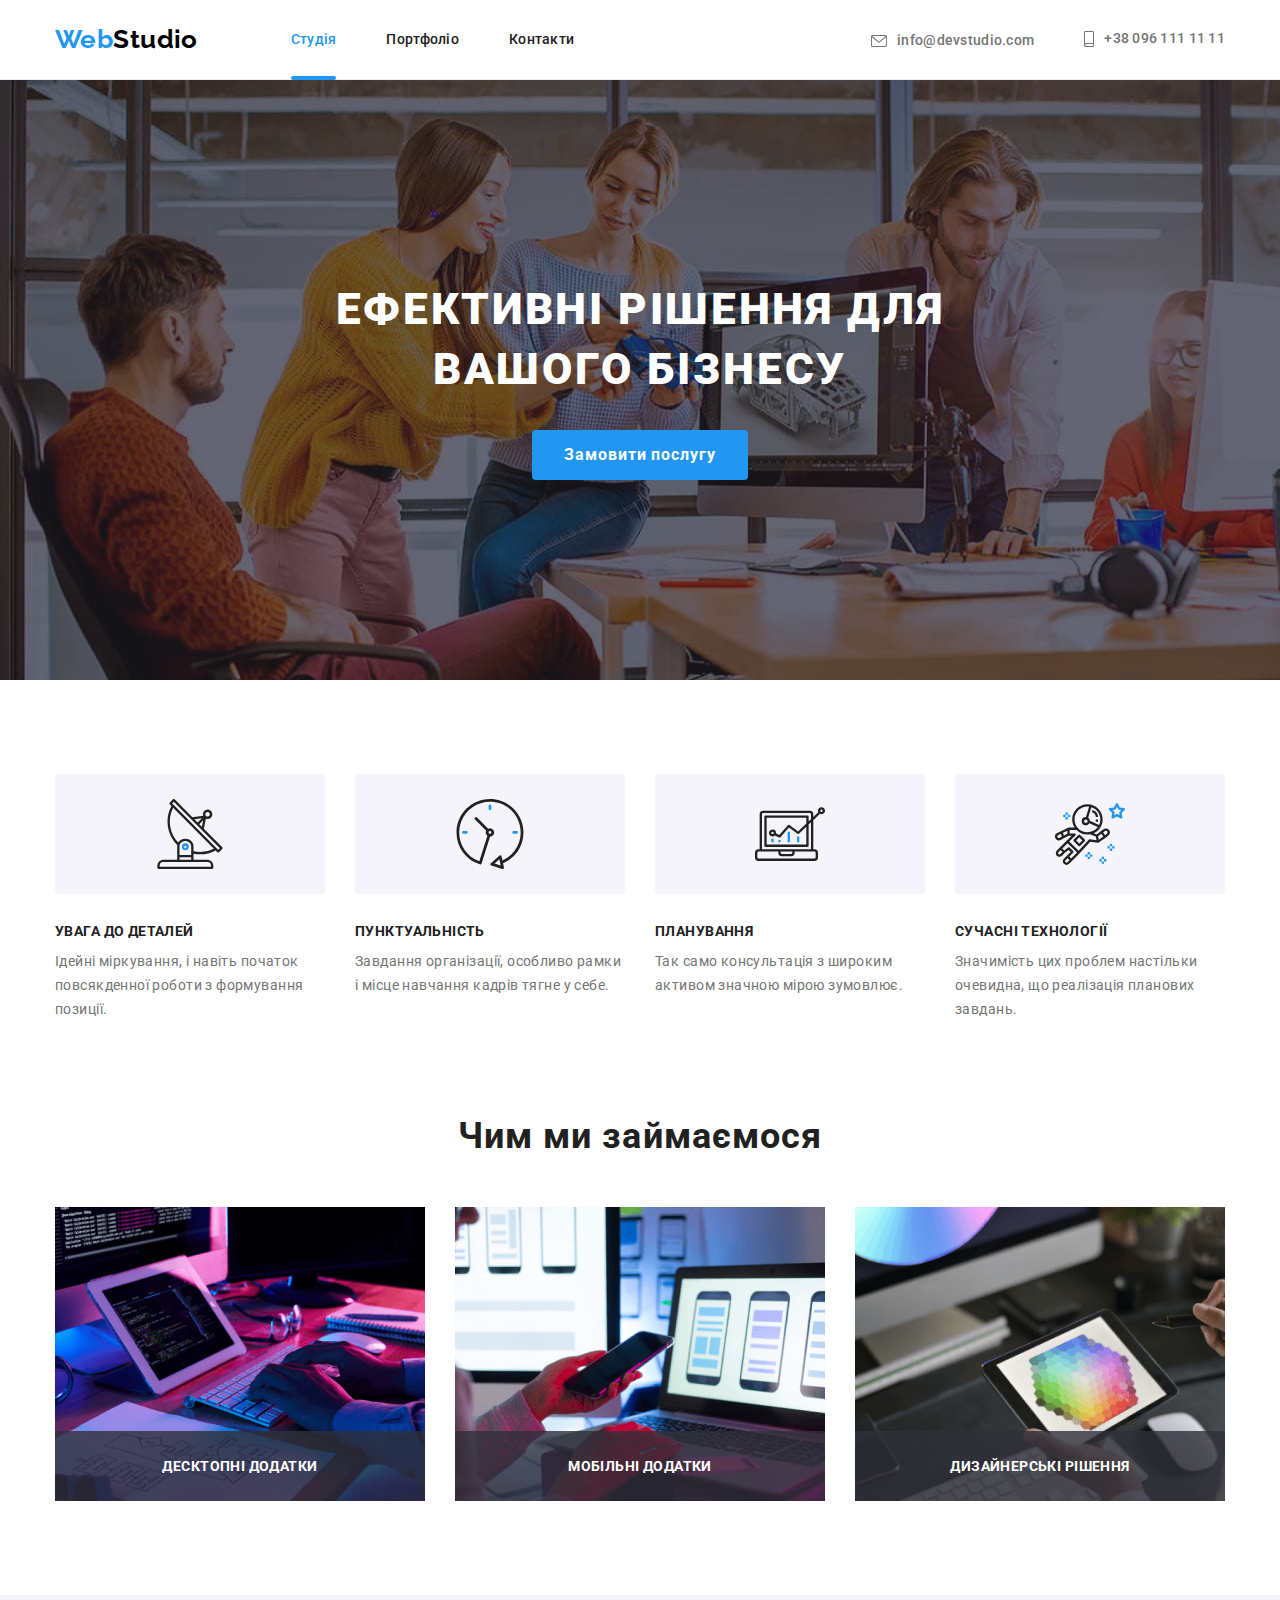
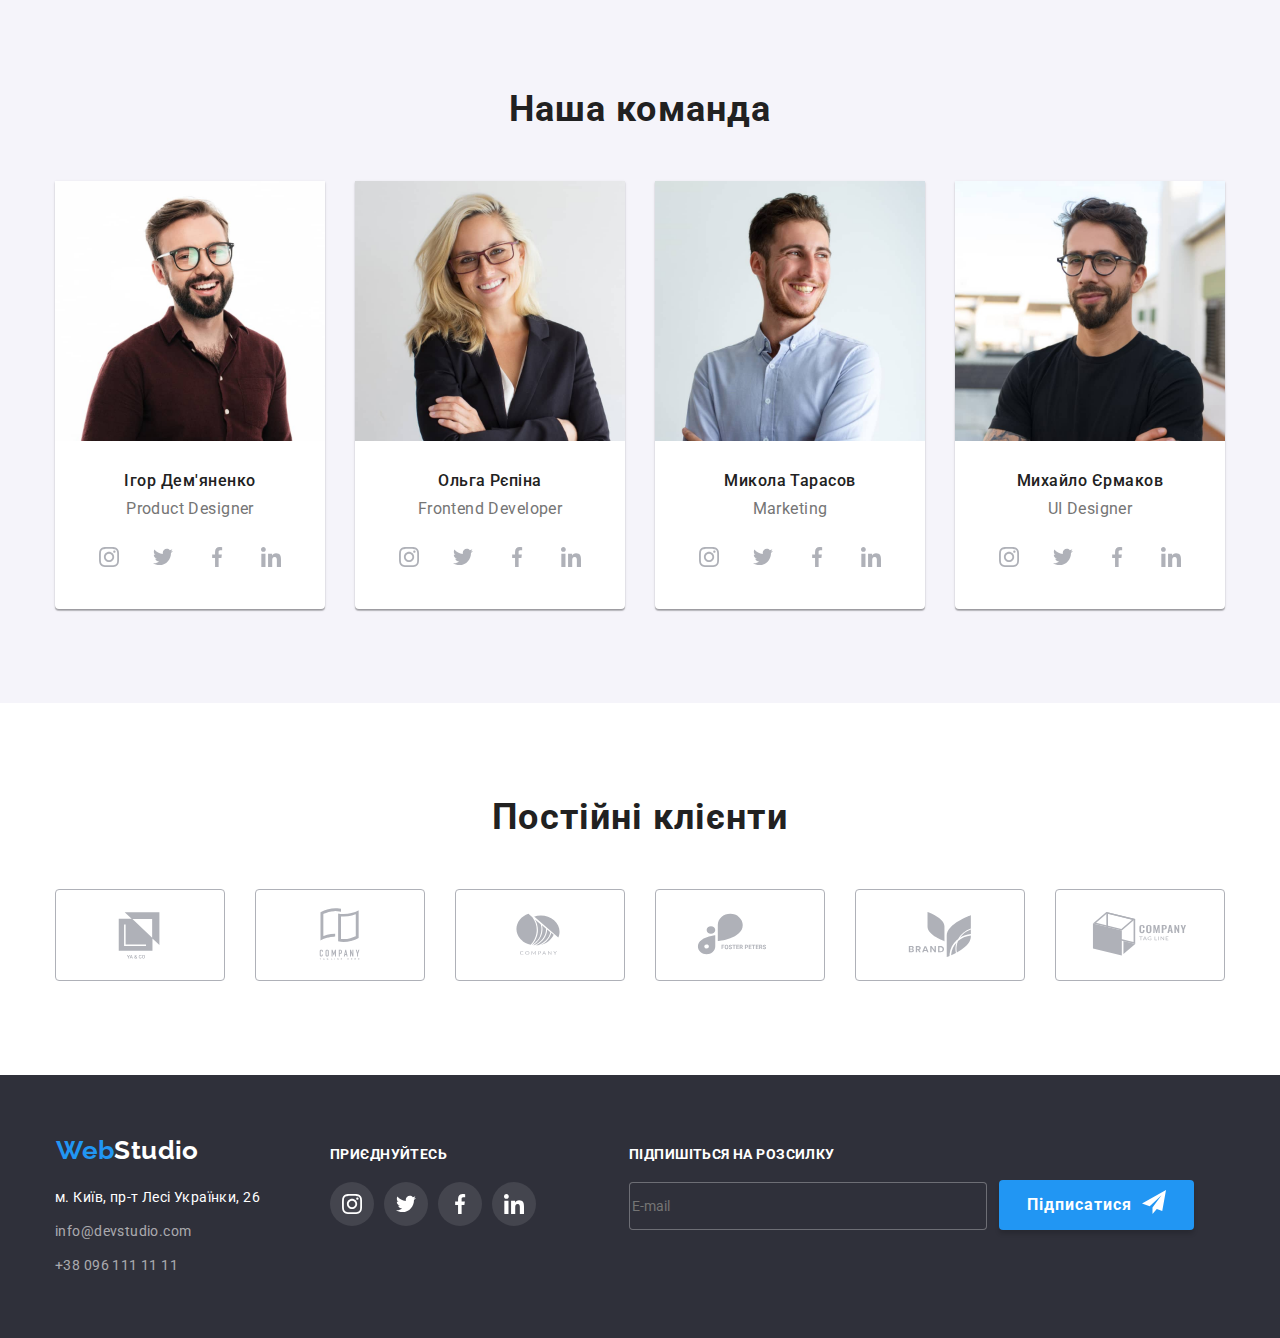
==== index.html @ c4bab196 "maybe finish" ====
<!DOCTYPE html>
<html lang="uk">

<head>
  <meta charset="UTF-8" />
  <meta http-equiv="X-UA-Compatible" content="IE=edge" />
  <meta name="viewport" content="width=device-width, initial-scale=1.0" />
  <title>WebStudio</title>
  <link rel="stylesheet" href="https://cdn.jsdelivr.net/npm/modern-normalize@1.1.0/modern-normalize.css" />
  <link rel="preconnect" href="https://fonts.googleapis.com" />
  <link rel="preconnect" href="https://fonts.gstatic.com" crossorigin />
  <link href="https://fonts.googleapis.com/css2?family=Raleway:wght@700&family=Roboto:wght@400;500;700;900&display=swap"
    rel="stylesheet" />
  <link type="text/css" rel="stylesheet" href="./css/style.css" />
</head>

<body>

  <header class="header">
    <div class="container div-head">
      <nav class="site-nav">
        <a class="logo-head link" href="./index.html"><span class="blue-logo">Web</span>Studio</a>
        <ul class="list  head-menu">
          <li class="menu">
            <a class="site-nav__link current" href="./index.html">Студія</a>
          </li>
          <li class="menu">
            <a class="site-nav__link" href="./portfolio.html">Портфолiо</a>
          </li>
          <li class="menu">
            <a class="site-nav__link" href="">Контакти</a>
          </li>
        </ul>
      </nav>
      <ul class="list nav-contact">
        <li class="contacts">
          <a class="head-contact" href="mailto:info@devstudio.com"> <svg width="16" height="12" class="envelope">
              <use href="./images/symbol-defs.svg#icon-envelope"></use>
            </svg> info@devstudio.com</a>
        </li>
        <li class="contacts">
          <a class="head-contact" href="tel:+380961111111"> <svg width="10" height="16" class="smartphone">
              <use href="./images/symbol-defs.svg#icon-smartphone"></use>
            </svg> +38 096 111 11 11</a>
        </li>
      </ul>

    </div>
  </header>

  <main>
    <section class="promo">

      <div class="container">

        <h1 class="promo-name">
          Ефективні рішення для <br />
          вашого бізнесу
        </h1>
        <button class="promo-button" type="button" data-modal-open>Замовити послугу</button>
      </div>

    </section>
    <section class="skills section">
      <div class="container">
        <h2 class="title none-display">Наші переваги</h2>
        <ul class="list skills-item">
          <li class="list-skills icon-antenna">

            <h3 class="title skls-ttl">Увага до деталей</h3>
            <p class="skills-txt">
              Ідейні міркування, і навіть початок повсякденної роботи з
              формування позиції.
            </p>
          </li>
          <li class="list-skills icon-clock">

            <h3 class="title skls-ttl">Пунктуальність</h3>
            <p class="skills-txt">
              Завдання організації, особливо рамки і місце навчання кадрів тягне
              у себе.
            </p>
          </li>
          <li class="list-skills icon-diagram">

            <h3 class="title skls-ttl">Планування</h3>
            <p class="skills-txt">
              Так само консультація з широким активом значною мірою зумовлює.
            </p>
          </li>
          <li class="list-skills icon-astronaut">

            <h3 class="title skls-ttl">Сучасні технології</h3>
            <p class="skills-txt">
              Значимість цих проблем настільки очевидна, що реалізація планових
              завдань.
            </p>
          </li>
        </ul>
      </div>
    </section>
    <section class="work  section">
      <div class="container">
        <h2 class="subtitle work-title">Чим ми займаємося</h2>
        <ul class="list work-item">
          <li class="work-img">
            <img src="./images/img1.jpg" alt="Розмітка коду" width="370" height="294" />
            <div class="work-item-bg">
              <p class="work-item-title">Десктопні додатки</p>
            </div>
          </li>
          <li class="work-img">
            <img src="./images/img2.jpg" alt="Дизайн сторінки" width="370" height="294" />
            <div class="work-item-bg">
              <p class="work-item-title">Мобільні додатки</p>
            </div>
          </li>
          <li class="work-img">
            <img src="./images/img3.jpg" alt="Візуальне наповненя" width="370" height="294" />
            <div class="work-item-bg">
              <p class="work-item-title">Дизайнерські рішення</p>
            </div>
          </li>
        </ul>
      </div>
    </section>


    <section class="team  section">
      <div class="container">
        <h2 class="subtitle team-title">Наша команда</h2>
        <ul class="list team-item">
          <li class="team-img">
            <img src="./images/photo1.jpg" alt="Фото Ігор Дем'яненко" width="270" height="260" />
            <div class="team-title-orient">
              <h3 class="our-team">Ігор Дем'яненко</h3>
              <p lang="en">Product Designer</p>
              <ul class="list social">
                <li class="icon-social">
                  <a href="" class="link-social">
                    <svg class="social-logo" width="20" height="20">
                      <use href="./images/symbol-defs.svg#icon-instagram"></use>
                    </svg></a>
                </li>
                <li class="icon-social">
                  <a href="" class="link-social">
                    <svg class="social-logo" width="20" height="20">
                      <use href="./images/symbol-defs.svg#icon-twitter"></use>
                    </svg></a>
                </li>
                <li class="icon-social">
                  <a href="" class="link-social">
                    <svg class="social-logo" width="20" height="20">
                      <use href="./images/symbol-defs.svg#icon-facebook"></use>
                    </svg></a>
                </li>
                <li class="icon-social">
                  <a href="" class="link-social">
                    <svg class="social-logo" width="20" height="20">
                      <use href="./images/symbol-defs.svg#icon-linkedin"></use>
                    </svg></a>
                </li>
              </ul>
            </div>

          </li>
          <li class="team-img">
            <img src="./images/photo2.jpg" alt="Фото Ольга Рєпіна" width="270" height="260" />
            <div class="team-title-orient">
              <h3 class="our-team">Ольга Рєпіна</h3>
              <p lang="en">Frontend Developer</p>
              <ul class="list social">
                <li class="icon-social">
                  <a href="" class="link-social">
                    <svg class="social-logo" width="20" height="20">
                      <use href="./images/symbol-defs.svg#icon-instagram"></use>
                    </svg></a>
                </li>
                <li class="icon-social">
                  <a href="" class="link-social">
                    <svg class="social-logo" width="20" height="20">
                      <use href="./images/symbol-defs.svg#icon-twitter"></use>
                    </svg></a>
                </li>
                <li class="icon-social">
                  <a href="" class="link-social">
                    <svg class="social-logo" width="20" height="20">
                      <use href="./images/symbol-defs.svg#icon-facebook"></use>
                    </svg></a>
                </li>
                <li class="icon-social">
                  <a href="" class="link-social">
                    <svg class="social-logo" width="20" height="20">
                      <use href="./images/symbol-defs.svg#icon-linkedin"></use>
                    </svg></a>
                </li>
              </ul>
            </div>
          </li>
          <li class="team-img">
            <img src="./images/photo3.jpg" alt="Фото Микола Тарасов" width="270" height="260" />
            <div class="team-title-orient">
              <h3 class="our-team">Микола Тарасов</h3>
              <p lang="en">Marketing</p>
              <ul class="list social">
                <li class="icon-social">
                  <a href="" class="link-social">
                    <svg class="social-logo" width="20" height="20">
                      <use href="./images/symbol-defs.svg#icon-instagram"></use>

                    </svg>
                  </a>
                </li>
                <li class="icon-social">
                  <a href="" class="link-social">
                    <svg class="social-logo" width="20" height="20">
                      <use href="./images/symbol-defs.svg#icon-twitter"></use>
                    </svg>
                  </a>
                </li>
                <li class="icon-social">
                  <a href="" class="link-social">
                    <svg class="social-logo" width="20" height="20">
                      <use href="./images/symbol-defs.svg#icon-facebook"></use>
                    </svg>
                  </a>
                </li>
                <li class="icon-social">
                  <a href="" class="link-social">
                    <svg class="social-logo" width="20" height="20">
                      <use href="./images/symbol-defs.svg#icon-linkedin"></use>
                    </svg>
                  </a>
                </li>
              </ul>
            </div>
          </li>
          <li class="team-img">
            <img src="./images/photo4.jpg" alt="Фото Михайло Єрмаков" width="270" height="260" />
            <div class="team-title-orient">
              <h3 class="our-team">Михайло Єрмаков</h3>
              <p lang="en">UI Designer</p>
              <ul class="list social">
                <li class="icon-social">
                  <a href="" class="link-social">
                    <svg class="social-logo" width="20" height="20">
                      <use href="./images/symbol-defs.svg#icon-instagram"></use>
                    </svg></a>
                </li>
                <li class="icon-social">
                  <a href="" class="link-social">
                    <svg class="social-logo" width="20" height="20">
                      <use href="./images/symbol-defs.svg#icon-twitter"></use>
                    </svg></a>
                </li>
                <li class="icon-social">
                  <a href="" class="link-social">
                    <svg class="social-logo" width="20" height="20">
                      <use href="./images/symbol-defs.svg#icon-facebook"></use>
                    </svg>
                  </a>
                </li>
                <li class="icon-social">
                  <a href="" class="link-social">
                    <svg class="social-logo" width="20" height="20">
                      <use href="./images/symbol-defs.svg#icon-linkedin"></use>
                    </svg>
                  </a>
                </li>
              </ul>
            </div>
          </li>
        </ul>
      </div>
    </section>
    <section class="section clients">
      <div class="container">
        <h2 class="subtitle team-title">Постійні клієнти</h2>
        <ul class="list clients-list">

          <li class="item">
            <a href="" class="link link-clients">

              <svg class="clients-icon" width="106" height="60">
                <use href="./images/symbol-defs.svg#icon-Union">

              </svg>
              </use>
            </a>
          </li>
          <li class="item">
            <a href="" class="link link-clients">
              <svg class="clients-icon" width="106" height="60">
                <use href="./images/symbol-defs.svg#icon-company">

              </svg>
              </use>
            </a>
          </li>
          <li class="item">
            <a href="" class="link link-clients">
              <svg class="clients-icon" width="106" height="60">
                <use href="./images/symbol-defs.svg#icon-company3">

              </svg>
              </use>
            </a>
          </li>
          <li class="item">
            <a href="" class="link link-clients">
              <svg class="clients-icon" width="106" height="60">
                <use href="./images/symbol-defs.svg#icon-foster">
                </use>
              </svg>

            </a>
          </li>
          <li class="item">
            <a href="" class="link link-clients">
              <svg class="clients-icon" width="106" height="60">
                <use href="./images/symbol-defs.svg#icon-brand">

              </svg>
              </use>
            </a>
          </li>
          <li class="item">
            <a href="" class="link link-clients">
              <svg class="clients-icon" width="106" height="60">
                <use href="./images/symbol-defs.svg#icon-tegline">

              </svg>
              </use>
            </a>
          </li>
        </ul>
      </div>
    </section>


  </main>
  <footer class="foot">
    <div class="container">

      <address class="address">
        <a class="logo-foot link" href="../index.html"><span class="blue-logo">Web</span>Studio</a>
        <ul class="list address-list">
          <li class="address-item">
            <a class="map link" href="https://goo.gl/maps/8eCghQY2oybn2GDY6" target="_blank"
              rel="noopener noreferrer nofollow">м. Київ, пр-т Лесі Українки, 26
            </a>
          </li>
          <li class="address-item">
            <a class="foot-contact link" href="mailto:info@devstudio.com">info@devstudio.com</a>
          </li>
          <li class="address-item">
            <a class="foot-contact link" href="tel:+380961111111">+38 096 111 11 11</a>
          </li>
        </ul>
      </address>
      <section class="sing-section">
        <h3 class="singin">Приєднуйтесь</h3>
        <ul class="list singin-list">
          <li class="singin-logo">
            <a href="" class="singin-link">
              <svg class="singin-icon" width="20" height="20">
                <use href="./images/symbol-defs.svg#icon-instagram">

                </use>
              </svg>
            </a>
          </li>
          <li class="singin-logo">
            <a href="" class="singin-link">
              <svg class="singin-icon" width="20" height="20">
                <use href="./images/symbol-defs.svg#icon-twitter">

                </use>
              </svg></a>
          </li>
          <li class="singin-logo">
            <a href="" class="singin-link">
              <svg class="singin-icon" width="20" height="20">
                <use href="./images/symbol-defs.svg#icon-facebook">

                </use>
              </svg></a>
          </li>
          <li class="singin-logo">
            <a href="" class="singin-link">
              <svg class="singin-icon" width="20" height="20">
                <use href="./images/symbol-defs.svg#icon-linkedin">

                </use>
              </svg></a>
          </li>
        </ul>
      </section>

      <div class="sing-form">

        <form class="form">
          <label class="label-sing-form" for="email">Підпишіться на розсилку
            <input class="input-sing-form" type="email" name="email" placeholder="E-mail">
          </label>

        </form>
        <button class="button-sing-form" type="submit">
          Підписатися <svg class="icon-send" width="24" height="24">
            <use href="./images/symbol-defs.svg#icon-send"></use>
          </svg></button>
      </div>
    </div>

  </footer>

  <div class="backdrop is-hidden" data-modal>
    <div class="modal">
      <button class="close-btn" data-modal-close>
      </button>
       <section class="modal-form-section">
      <h2 class="modal-form-title">Залиште свої дані, ми вам передзвонимо</h2>
      <form action="" class="modal-form">
              <label class="label-modal-form" for="name">Ім'я
        </label>
         <div class="field-form">
        <input class="input-modal-form" name="user-name" type="text" id="name"> 
        <svg class="icon-modal-form" width="18" height="18">
          <use href="./images/symbol-defs.svg#icon-person"></use>
        </svg></div>
        <label class="label-modal-form"  for="tel">Телефон 
        </label> <div class="field-form">
        <input class="input-modal-form" name="tel" type="tel" id="tel">
                <svg class="icon-modal-form" width="18" height="18">
          <use href="./images/symbol-defs.svg#icon-phone-modal"></use>
        </svg></div>
        <label class="label-modal-form" for="mail">Поштa 
        </label> <div class="field-form">
        <input class="input-modal-form" name="e-mail" type="e-mail" id="mail">
                <svg class="icon-modal-form" width="18" height="18">
          <use href="./images/symbol-defs.svg#icon-email"></use>
        </svg></div>
      </form>
      <label class="label-modal-form" for="area-modal">Коментар</label>
      <textarea class="textarea-modal-form" name="comment" id="area-modal" rows="10" placeholder="Введіть текст" ></textarea>
      <form class="privacy-checkbox">
        <input class="checkbox-modal-form" name="checkbox-modal-form" type="checkbox" id="privacy">
         <svg class="icon-checkbox-modal" width="15" height="15">
          <use href="./images/symbol-defs.svg#icon-check"></use>     </svg>
        <label class="label-privacy" for="privacy"> 
          
    Погоджуюся з розсилкою та приймаю <a class="privacy" href="">Умови договору</a> 
        </label>
       
      </form>
              <button class="button-privacy" type="submit">Відправити</button>

    </section>
    </div>
  </div>

  <!-- Підключені скрипти -->

  <script src="./js/modal.js"></script>

</body>

</html>
---- css/style.css ----
:root {
  --primary-font: Roboto, sans-serif;

  --secondary-font: "raleway", sans-serif;

  --main-bgcolor: #ffffff;

  --bgcolor: #2f303a;

  --hcolor: #212121;

  --pcolor: #757575;

  --accent-color: #2196f3;

  --ourbgcolor: #f5f4fa;

  --transition-timing-function: cubic-bezier(0.4, 0, 0.2, 1);
}
html {
  box-sizing: border-box;
}
h1,
h2,
h3,
h4,
h5,
h6,
p {
  margin: 0;
}

ul,
ol {
  margin: 0;
  padding: 0;
}
img {
  display: block;
  max-width: 100%;
}
.none-display {
  position: absolute;
  white-space: nowrap;
  width: 1px;
  height: 1px;
  overflow: hidden;
  border: 0;
  padding: 0;
  clip: rect(0 0 0 0);
  clip-path: inset(50%);
  margin: -1px;
}
.list {
  list-style: none;
}
.link,
.site-nav__link,
.head-contact {
  text-decoration: none;
}

.button,
.promo-button {
  cursor: pointer;
}

body {
  background-color: var(--main-bgcolor);
  color: var(--pcolor);
  font-family: var(--primary-font);
  letter-spacing: 0.03em;
  font-size: 14px;
}
.container {
  text-align: center;

  width: 1200px;
  padding: 0 15px;
  margin: 0 auto;
}
.section {
  padding-top: 94px;
  padding-bottom: 94px;
}

/* /* header style  */

.site-nav,
.head-menu,
.header,
.nav-contact,
.div-head {
  display: flex;
}

.header {
  border-bottom: 1px solid #ececec;

  padding-top: 24px;
  padding-bottom: 24px;
}
.site-nav {
  justify-content: space-between;
}
.menu:not(:last-child),
.contacts:not(:last-child) {
  margin-right: 50px;
}

.div-head {
  justify-content: space-between;
  align-items: center;
}
.head-menu {
  align-items: center;
  margin-left: 93px;
}
.head-contact {
  display: flex;
  align-items: center;
  color: var(--pcolor);
}

.site-nav__link {
  color: rgb(255, 255, 255);
}
.logo-head {
  color: #000000;
}
.logo-foot {
  color: #ffffff;
}
.logo-foot,
.logo-head {
  font-family: var(--secondary-font);
  font-style: normal;
  font-weight: 700;
  font-size: 26px;
  line-height: 1.2;
}
.blue-logo {
  color: var(--accent-color);
}

.site-nav a:hover,
.foot a:hover,
.nav-contact a:hover,
.site-nav a:focus,
.foot a:focus,
.nav-contact a:focus {
  color: var(--accent-color);
}
.site-nav__link,
.head-contact {
  font-weight: 500;
  letter-spacing: 0.02em;

  transition: color 250ms var(--transition-timing-function);
}
.site-nav__link {
  line-height: 1.14;
}
.head-contact {
  line-height: 1.14;
}
.site-nav__link,
.title,
.card-name {
  color: var(--hcolor);
  font-size: 14px;
}
.menu .current {
  position: relative;
  color: var(--accent-color);
}

.menu .current::after {
  position: absolute;
  content: "";

  display: block;

  background-color: rgba(33, 150, 243, 1);
  border-radius: 2px;
  width: 100%;
  height: 4px;

  margin-top: 28px;
}
.envelope,
.smartphone {
  fill: var(--pcolor);
  margin-right: 10px;

  transition: fill 250ms var(--transition-timing-function);
}
.nav-contact {
  align-items: baseline;
}
.head-contact:hover .envelope,
.head-contact:focus .envelope,
.head-contact:hover .smartphone,
.head-contact:focus .smartphone {
  fill: var(--accent-color);
}

/* section promo */

.promo {
  max-width: 1600px;
  margin: 0 auto;
  padding-top: 200px;
  padding-bottom: 200px;

  background-image: linear-gradient(
      to right,
      rgba(47, 48, 58, 0.4),
      rgba(47, 48, 58, 0.4)
    ),
    url(../images/bg-Img.jpg);

  background-size: cover;
  background-repeat: no-repeat;
  align-items: center;
}
.promo,
.foot {
  background-color: var(--bgcolor);
}
.promo-name {
  margin-bottom: 30px;

  font-weight: 900;
  font-size: 44px;
  line-height: 1.36;
  text-align: center;

  text-transform: uppercase;
  color: #ffffff;
}
.promo-button {
  align-items: center;
  padding: 10px 32px;

  border-radius: 4px;
  border: 0cm;
  color: var(--main-bgcolor);
  background-color: var(--accent-color);
  font-family: inherit;
  font-weight: 700;
  line-height: 1.88;

  transition: background-color 250ms var(--transition-timing-function);
}

.promo-name,
.promo-button {
  letter-spacing: 0.06em;
}

.promo-button:hover,
.promo-button:focus {
  background-color: #188ce8;
}

/* skills section */

.skills-item {
  display: flex;
  flex-wrap: wrap;
  gap: 30px;
}
.list-skills {
  flex-basis: calc((100% - 90px) / 4);
}
.list-skills::before {
  content: "";
  display: block;
  height: 120px;
  border-radius: 4px;
  background-color: #f5f4fa;
  background-repeat: no-repeat;
  background-position: center;
}
.icon-antenna::before {
  background-image: url(../images/SVG/antenna.svg);
}
.icon-clock::before {
  background-image: url(../images/SVG/clock.svg);
}
.icon-diagram::before {
  background-image: url(../images/SVG/diagram.svg);
}
.icon-astronaut::before {
  background-image: url(../images/SVG/astronaut.svg);
}
.skls-ttl {
  margin-top: 30px;
  margin-bottom: 10px;
}
.skls-ttl,
.skills-txt {
  text-align: left;
}
.skills-txt {
  line-height: 1.71;
}

/* work section  */

.work {
  padding-top: 0px;
  margin: 0;
}
.work-item {
  display: flex;
  justify-content: space-between;
  row-gap: 30px;
}
.work-title {
  margin-bottom: 50px;
}
.work-img {
  position: relative;
}
.work-item-bg {
  position: absolute;
  width: 100%;
  bottom: 0;

  display: flex;
  align-items: center;
  justify-content: center;
  background-color: rgba(47, 48, 58, 0.8);
}
.work-item-title {
  margin: 27px;

  text-transform: uppercase;
  font-weight: 700;
  line-height: 16px;
  color: var(--main-bgcolor);
}
/* team section */

.team {
  background-color: var(--ourbgcolor);
  color: var(--hcolor);
  font-size: 16px;
}
.team-item {
  display: flex;
  flex-wrap: wrap;
  gap: 30px;
}
.team-title {
  margin-bottom: 50px;
}
.team-img {
  flex-basis: calc((100% - 90px) / 4);

  background-color: #ffffff;
  box-shadow: 0px 1px 3px rgba(0, 0, 0, 0.12), 0px 1px 1px rgba(0, 0, 0, 0.14),
    0px 2px 1px rgba(0, 0, 0, 0.2);
  border-radius: 0px 0px 4px 4px;
}

.team-title-orient {
  padding-top: 30px;
  padding-bottom: 30px;
}
.our-team {
  font-weight: 500;
  font-size: 16px;
  line-height: 19px;
  letter-spacing: 0.03em;

  margin-bottom: 10px;
}

[lang="en"] {
  font-size: 16px;
  line-height: 1.18;
  color: var(--pcolor);
}

.title {
  line-height: 1.14;
  text-transform: uppercase;
}
.social {
  display: flex;
  margin-top: 16px;
  justify-content: center;
}

.link-social {
  display: flex;
  width: 44px;
  height: 44px;
  border-radius: 50%;
  background-color: var(--main-bgcolor);

  transition: background-color 250ms var(--transition-timing-function);
}
.icon-social:not(:last-child) {
  margin-right: 10px;
}
.social-logo {
  fill: #afb1b8;
  margin: 12px 12px;

  transition: fill 250ms var(--transition-timing-function);
}
.link-social:hover,
.link-social:focus {
  background-color: var(--accent-color);
}
.link-social:hover .social-logo,
.link-social:focus .social-logo {
  fill: var(--main-bgcolor);
}
/* clients section */

.clients-list {
  display: flex;
  gap: 30px;
}

.clients-list .item {
  flex-basis: calc((100% - 150px) / 6);
}
.link-clients {
  display: flex;
  align-items: center;
  justify-content: center;

  height: 92px;

  border: 1px solid rgba(175, 177, 184, 1);
  border: 1px solid #afb1b8;
  border-radius: 4px;

  cursor: pointer;
  transition: border 250ms var(--transition-timing-function);
}
.link-clients:hover,
.link-clients:focus {
  border: 1px solid rgba(33, 150, 243, 1);
}
.clients-icon {
  fill: #afb1b8;

  transition: fill 250ms var(--transition-timing-function);
}
.link-clients:hover .clients-icon,
.link-clients:focus .clients-icon {
  fill: var(--accent-color);
}
/* filter portfolio */
.filter {
  display: flex;
  justify-content: center;

  margin: auto;
  margin-bottom: 50px;
}

.button {
  color: var(--hcolor);
  background-color: var(--ourbgcolor);
  font-weight: 500;
  font-family: var(--primary-font);
  line-height: 1.62;
  border: 0;
  border-radius: 4px;
  padding: 6px 22px;

  transition: box-shadow 250ms var(--transition-timing-function),
    background-color 250ms var(--transition-timing-function),
    color 250ms var(--transition-timing-function);
}
.filter-button .current {
  background-color: var(--accent-color);
  color: var(--main-bgcolor);
  box-shadow: 0px 3px 1px rgba(0, 0, 0, 0.1), 0px 1px 2px rgba(0, 0, 0, 0.08),
    0px 2px 2px rgba(0, 0, 0, 0.12);
}
.button:hover,
.button:focus {
  color: var(--main-bgcolor);
  background-color: var(--accent-color);
  box-shadow: 0px 3px 1px rgba(0, 0, 0, 0.1), 0px 1px 2px rgba(0, 0, 0, 0.08),
    0px 2px 2px rgba(0, 0, 0, 0.12);
  border-radius: 4px;
}
.filter-button:not(:last-child) {
  margin-right: 8px;
}

.title,
.card-name {
  font-weight: 700;
}
.card-name {
  font-size: 18px;
  line-height: 2;
  letter-spacing: 0.06em;
  text-align: left;
}
.button,
.description,
.promo-button {
  font-size: 16px;
}
.description {
  color: var(--pcolor);
  line-height: 1.88;
  text-align: left;
  margin-top: 4px;
}
.main-portlio {
  margin-bottom: 94px;
}
.subtitle {
  color: var(--hcolor);
  font-size: 36px;
  line-height: 1.16;
  font-weight: 700;
  letter-spacing: 0.03em;
}

.cards-link,
.image {
  display: block;
}

.cards-link {
  display: block;

  transition: box-shadow 250ms var(--transition-timing-function);
}
.cards-link:hover,
.cards-link:focus {
  box-shadow: 0px 1px 1px rgba(0, 0, 0, 0.12), 0px 4px 4px rgba(0, 0, 0, 0.06),
    1px 4px 6px rgba(0, 0, 0, 0.16);
}

.cards {
  display: flex;

  flex-wrap: wrap;
  gap: 30px;
}

.cards-product {
  flex-basis: calc((100% - 60px) / 3);
}
.card-product-item {
  position: relative;
  display: block;
  width: 100%;

  overflow: hidden;
}

.card-orient {
  padding: 20px 24px;
  border-left: 1px solid rgba(238, 238, 238, 1);
  border-right: 1px solid rgba(238, 238, 238, 1);
  border-bottom: 1px solid rgba(238, 238, 238, 1);
}
.card-overlay {
  position: absolute;

  display: flex;
  align-items: center;

  transition: transform 250ms var(--transition-timing-function);
  width: 100%;
  height: 100%;

  background-color: rgba(33, 150, 243, 0.9);
  color: var(--main-bgcolor);

  font-size: 18px;
  line-height: 1.56;
  text-align: left;

  padding-left: 24px;
  padding-right: 24px;
}
.cards-link:hover .card-overlay,
.cards-link:focus .card-overlay {
  transform: translateY(-100%);
}
.text-overlay {
  color: var(--main-bgcolor);
}

/* modal window */

.backdrop {
  position: fixed;
  top: 0;
  bottom: 0;
  right: 0;
  left: 0;
  width: 100%;
  height: 100%;
  background-color: rgba(0, 0, 0, 0.2);
  opacity: 1;

  transition: opacity 250ms var(--transition-timing-function);
}
.modal {
  position: absolute;
  top: 50%;
  left: 50%;
  transform: translate(-50%, -50%);
  width: 528px;
  transition: transform 250ms var(--transition-timing-function) 100ms;
  background-color: var(--main-bgcolor);
  z-index: 100;
}
.close-btn {
  cursor: pointer;

  position: absolute;
  top: 8px;
  right: 8px;

  width: 30px;
  height: 30px;
  border-radius: 50%;
  border: 1px solid rgba(0, 0, 0, 0.1);
  background-color: var(--main-bgcolor);
  background-image: url(../images/SVG/close.svg);
  background-repeat: no-repeat;
  background-position: center;
}

.backdrop.is-hidden .modal {
  transform: rotateY(45deg);
}
.backdrop.is-hidden {
  opacity: 0;
  pointer-events: none;
  visibility: hidden;
}
.modal-form-section {
  margin-left: 40px;
  margin-right: 40px;
}
.modal-form-title {
  margin-top: 40px;
  color: var(--hcolor);
  font-weight: 700;
  font-size: 20px;
}
.modal-form {
  display: flex;
  flex-direction: column;
  margin-top: 12px;
}
.label-modal-form {
  margin-top: 10px;

  display: block;
}
.field-form {
  position: relative;
}
.input-modal-form {
  display: block;
  width: 100%;
  margin-top: 4px;
  border: 1px solid rgba(33, 33, 33, 0.2);
  border-radius: 4px;
  height: 40px;
  z-index: 100;
  padding-left: 40px;

  transition: border 250ms var(--transition-timing-function);
}
.input-modal-form:hover,
.input-modal-form:focus {
  outline: 0;
  border: 1px solid var(--accent-color);
  border-radius: 4px;
}
.input-modal-form:hover + .icon-modal-form,
.input-modal-form:focus + .icon-modal-form {
  fill: var(--accent-color);
}
.icon-modal-form {
  position: absolute;
  left: 12px;
  top: 50%;
  transform: translateY(-50%);

      transition: fill 250ms var(--transition-timing-function);

}

.textarea-modal-form {
  width: 100%;
  margin-top: 10px;
  padding: 12px 16px;
  resize: none;

  border: 1px solid rgba(33, 33, 33, 0.2);

  transition: border 250ms var(--transition-timing-function);
}
.textarea-modal-form:hover,
.textarea-modal-form:focus {
  outline: 0;
  border: 1px solid var(--accent-color);
  border-radius: 4px;
}
.privacy {
  color: var(--accent-color);
}
.button-privacy {
  background-color: var(--accent-color);
  color: var(--main-bgcolor);

  margin-top: 30px;
  margin-left: 50%;
  transform: translateX(-50%);
  margin-bottom: 40px;
  padding: 10px 52px;
  width: 200px;

   box-shadow: 0px 4px 4px rgba(0, 0, 0, 0.15);

  border-radius: 4px;
  border: 0px;

  cursor: pointer;

    transition: background-color 250ms var(--transition-timing-function);

}
.button-privacy:hover,
.button-privacy:focus {
 
  background-color: #188CE8;
}
.label-privacy {
  margin-left: 7px;

  cursor: pointer;
}
.privacy-checkbox {
  position: relative;
  margin-top: 20px;

  line-height: 24px;

  display: flex;
  align-items: center;
}
.checkbox-modal-form {
  width: 15px;
  height: 15px;
  z-index: 999;

  cursor: pointer;
}
.checkbox-modal-form:checked + .icon-checkbox-modal {
  opacity: 1;
}
.checkbox-modal-form + .icon-checkbox-modal {
  position: absolute;

  opacity: 0;
}
/* footer section */
.foot {
  padding-top: 60px;
  padding-bottom: 60px;
}
.logo-foot {
  display: block;
  width: 145px;
  margin-bottom: 20px;
}

.foot-contact {
  color: rgba(255, 255, 255, 0.6);
  line-height: 1.71;
  transition: color 250ms var(--transition-timing-function);
}
.address {
  font-style: normal;
}
.address-list {
  display: flex;
  align-items: flex-start;
  flex-direction: column;
}

.address-item:not(:last-child) {
  margin-bottom: 10px;
}
.map {
  color: rgb(255, 255, 255);
  line-height: 1.71;
  transition: color 250ms var(--transition-timing-function);
}
.singin {
  margin-bottom: 20px;
  text-align: left;
  color: var(--main-bgcolor);
  text-transform: uppercase;
  font-size: 14px;
}
.sing-section {
  margin-left: 70px;
}

.singin-list {
  display: flex;
}
.singin-link {
  display: flex;

  width: 44px;
  height: 44px;

  border-radius: 50%;
  background-color: rgba(255, 255, 255, 0.1);

  flex-basis: calc((100% - 30px) / 4);

  transition: fill 250ms var(--transition-timing-function),
    background-color 250ms var(--transition-timing-function);
}
.singin-logo:not(:last-child) {
  margin-right: 10px;
}
.singin-icon {
  fill: var(--main-bgcolor);

  margin: 12px 12px;
  transition: fill 250ms var(--transition-timing-function);
}
.singin-link:hover,
.singin-link:focus {
  background-color: var(--accent-color);
}
.singin-link:hover .singin-icon,
.singin-link:focus .singin-icon {
  fill: var(--main-bgcolor);
}
.foot .container {
  display: flex;
  align-items: baseline;
}

/* sing-form footer  */

.sing-form {
  display: flex;
  align-items: flex-end;
  margin-left: 93px;
  width: 358px;
}
.sing-form .form {
  display: flex;
  flex-direction: column;
  align-items: center;
  justify-content: center;
}
.label-sing-form {
  text-transform: uppercase;
  text-align: left;
  color: var(--main-bgcolor);
  font-weight: 700;
  line-height: 16px;

  /* padding-bottom: 20px; */
}
.input-sing-form {
  border: 1px solid rgba(255, 255, 255, 0.3);
  border-radius: 4px;
  background: linear-gradient(
    0deg,
    rgba(33, 150, 243, 0),
    rgba(33, 150, 243, 0)
  );

  margin-top: 20px;
  padding-top: 15px;
  padding-bottom: 15px;
  width: 358px;
}
.button-sing-form {
  height: 50px;
  margin-left: 12px;
  color: var(--main-bgcolor);
  background-color: var(--accent-color);

  border: rgba(33, 150, 243, 1);
  border-radius: 4px;
  box-shadow: 0px 4px 4px rgba(0, 0, 0, 0.15);

  font-weight: 700;
  font-size: 16px;
  line-height: 30px;
  letter-spacing: 0.06em;

  padding: 10px 28px;
}
.icon-send {
  margin-left: 10px;
  fill: var(--main-bgcolor);
}
.button-sing-form {
  display: flex;
  cursor: pointer;
}
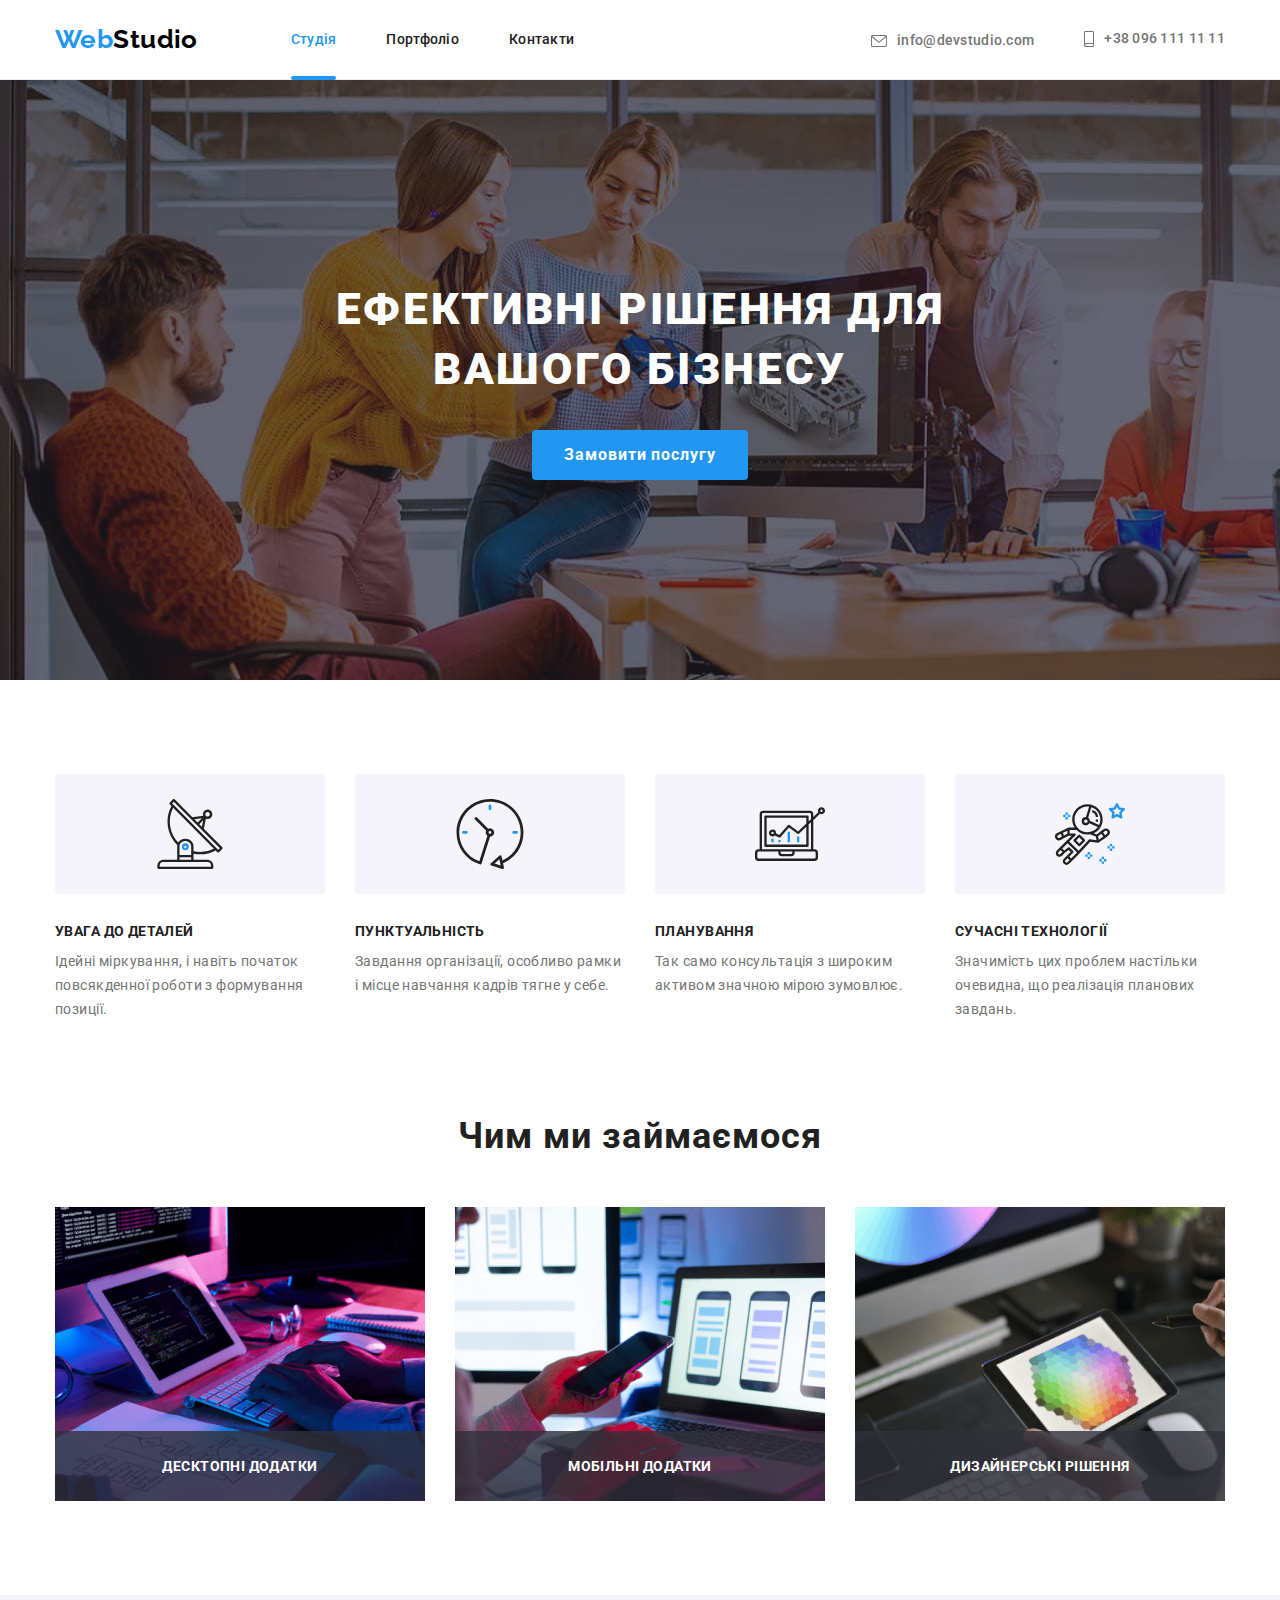
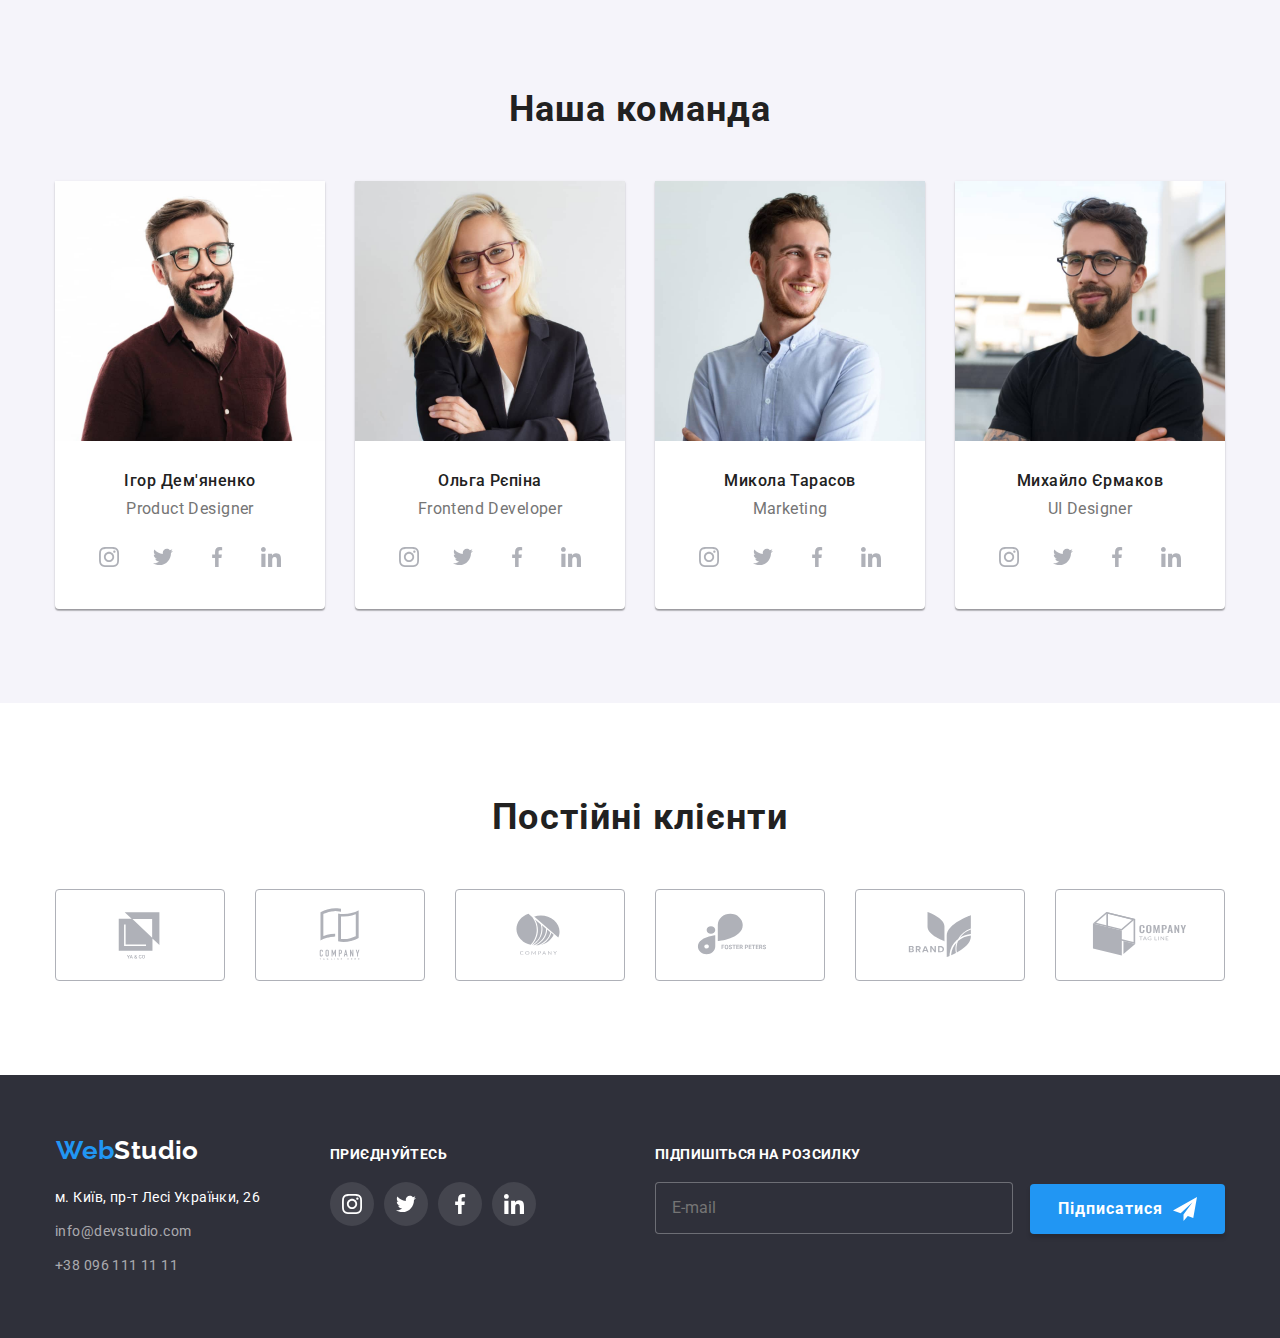
==== commit 6a94f2ff: "fixed many problem" ====
--- a/index.html
+++ b/index.html
@@ -403,12 +403,12 @@
           <label class="label-sing-form" for="email">Підпишіться на розсилку
             <input class="input-sing-form" type="email" name="email" placeholder="E-mail">
           </label>
-
-        </form>
-        <button class="button-sing-form" type="submit">
+<button class="button-sing-form" type="submit">
           Підписатися <svg class="icon-send" width="24" height="24">
             <use href="./images/symbol-defs.svg#icon-send"></use>
           </svg></button>
+        </form>
+        
       </div>
     </div>
 
@@ -417,8 +417,10 @@
   <div class="backdrop is-hidden" data-modal>
     <div class="modal">
       <button class="close-btn" data-modal-close>
+        <svg class="icon-close-btn" width="18" height="18">
+          <use href="./images/symbol-defs.svg#icon-close"></use>
+        </svg>
       </button>
-       <section class="modal-form-section">
       <h2 class="modal-form-title">Залиште свої дані, ми вам передзвонимо</h2>
       <form action="" class="modal-form">
               <label class="label-modal-form" for="name">Ім'я
@@ -444,18 +446,19 @@
       <label class="label-modal-form" for="area-modal">Коментар</label>
       <textarea class="textarea-modal-form" name="comment" id="area-modal" rows="10" placeholder="Введіть текст" ></textarea>
       <form class="privacy-checkbox">
+        <label class="label-privacy" for="privacy"> 
         <input class="checkbox-modal-form" name="checkbox-modal-form" type="checkbox" id="privacy">
-         <svg class="icon-checkbox-modal" width="15" height="15">
+        <span class="checkbox-checked"></span> 
+        <svg class="icon-checkbox-modal" width="16" height="15">
           <use href="./images/symbol-defs.svg#icon-check"></use>     </svg>
-        <label class="label-privacy" for="privacy"> 
+        
           
     Погоджуюся з розсилкою та приймаю <a class="privacy" href="">Умови договору</a> 
         </label>
-       
+                     <button class="button-privacy" type="submit">Відправити</button>
+
       </form>
-              <button class="button-privacy" type="submit">Відправити</button>
-
-    </section>
+
     </div>
   </div>
 
--- a/css/style.css
+++ b/css/style.css
@@ -620,27 +620,39 @@
   left: 50%;
   transform: translate(-50%, -50%);
   width: 528px;
+  padding: 40px;
   transition: transform 250ms var(--transition-timing-function) 100ms;
   background-color: var(--main-bgcolor);
   z-index: 100;
 }
+.icon-close-btn {
+  transition: fill 250ms var(--transition-timing-function) 100ms;
+
+}
 .close-btn {
-  cursor: pointer;
+display:flex;
+align-items: center;
+justify-content: center;
 
   position: absolute;
   top: 8px;
   right: 8px;
-
+padding: 0;
   width: 30px;
   height: 30px;
+
   border-radius: 50%;
   border: 1px solid rgba(0, 0, 0, 0.1);
-  background-color: var(--main-bgcolor);
-  background-image: url(../images/SVG/close.svg);
-  background-repeat: no-repeat;
-  background-position: center;
-}
-
+  fill: #000000;
+
+    cursor: pointer;
+
+ 
+}
+.close-btn:hover,
+.close-btn:focus {
+  fill: var(--accent-color);
+}
 .backdrop.is-hidden .modal {
   transform: rotateY(45deg);
 }
@@ -654,28 +666,27 @@
   margin-right: 40px;
 }
 .modal-form-title {
-  margin-top: 40px;
+  margin-bottom: 12px;
   color: var(--hcolor);
   font-weight: 700;
   font-size: 20px;
 }
-.modal-form {
-  display: flex;
-  flex-direction: column;
-  margin-top: 12px;
-}
+
 .label-modal-form {
-  margin-top: 10px;
-
   display: block;
+  margin-bottom: 4px;
+
+  font-size: 12px;
+  line-height: 14px;
 }
 .field-form {
   position: relative;
+  margin-bottom: 10px;
 }
 .input-modal-form {
   display: block;
   width: 100%;
-  margin-top: 4px;
+
   border: 1px solid rgba(33, 33, 33, 0.2);
   border-radius: 4px;
   height: 40px;
@@ -683,6 +694,9 @@
   padding-left: 40px;
 
   transition: border 250ms var(--transition-timing-function);
+
+  font-size: 12px;
+  line-height: 14px;
 }
 .input-modal-form:hover,
 .input-modal-form:focus {
@@ -700,19 +714,23 @@
   top: 50%;
   transform: translateY(-50%);
 
-      transition: fill 250ms var(--transition-timing-function);
-
+  transition: fill 250ms var(--transition-timing-function);
 }
 
 .textarea-modal-form {
   width: 100%;
-  margin-top: 10px;
+  height: 120px;
+  margin-bottom: 20px;
+
   padding: 12px 16px;
   resize: none;
 
   border: 1px solid rgba(33, 33, 33, 0.2);
 
   transition: border 250ms var(--transition-timing-function);
+
+  font-size: 12px;
+  line-height: 14px;
 }
 .textarea-modal-form:hover,
 .textarea-modal-form:focus {
@@ -727,55 +745,79 @@
   background-color: var(--accent-color);
   color: var(--main-bgcolor);
 
-  margin-top: 30px;
-  margin-left: 50%;
-  transform: translateX(-50%);
-  margin-bottom: 40px;
+  margin: 30px auto 0;
   padding: 10px 52px;
   width: 200px;
 
-   box-shadow: 0px 4px 4px rgba(0, 0, 0, 0.15);
+  box-shadow: 0px 4px 4px rgba(0, 0, 0, 0.15);
 
   border-radius: 4px;
   border: 0px;
 
   cursor: pointer;
 
-    transition: background-color 250ms var(--transition-timing-function);
-
+  transition: background-color 250ms var(--transition-timing-function);
+
+  font-weight: 700;
+  font-size: 16px;
+  line-height: 30px;
 }
 .button-privacy:hover,
 .button-privacy:focus {
- 
-  background-color: #188CE8;
+  background-color: #188ce8;
 }
 .label-privacy {
-  margin-left: 7px;
-
+  width: 100%;
   cursor: pointer;
 }
 .privacy-checkbox {
   position: relative;
-  margin-top: 20px;
-
-  line-height: 24px;
-
-  display: flex;
-  align-items: center;
+
+  /* line-height: 24px; */
+
+  text-align: center;
 }
 .checkbox-modal-form {
-  width: 15px;
+  position: absolute;
+  width: 1px;
+  height: 1px;
+  margin: -1px;
+  border: 0;
+  padding: 0;
+
+  white-space: nowrap;
+  clip-path: inset(100%);
+  clip: rect(0 0 0 0);
+  overflow: hidden;
+}
+.icon-checkbox-modal {
+  position: absolute;
+  top: 0;
+  left: 10px;
+
+  width: 16px;
   height: 15px;
-  z-index: 999;
-
-  cursor: pointer;
-}
-.checkbox-modal-form:checked + .icon-checkbox-modal {
+
+  transition: opasity 250ms var(--transition-timing-function);
+}
+.checkbox-checked {
+  position: absolute;
+  top: 0;
+  left: 10px;
+
+  width: 16px;
+  height: 15px;
+  display: inline-block;
+  border: 2px solid;
+  border-radius: 2px;
+}
+.checkbox-modal-form:checked ~ .checkbox-checked {
+  opacity: 0;
+}
+.checkbox-modal-form:checked ~ .icon-checkbox-modal {
   opacity: 1;
 }
-.checkbox-modal-form + .icon-checkbox-modal {
-  position: absolute;
-
+.checkbox-modal-form ~ .icon-checkbox-modal {
   opacity: 0;
 }
 /* footer section */
@@ -866,13 +908,13 @@
 .sing-form {
   display: flex;
   align-items: flex-end;
-  margin-left: 93px;
-  width: 358px;
+  margin-left: auto;
+  width: 570px;
 }
 .sing-form .form {
   display: flex;
-  flex-direction: column;
-  align-items: center;
+
+  align-items: flex-end;
   justify-content: center;
 }
 .label-sing-form {
@@ -896,9 +938,23 @@
   margin-top: 20px;
   padding-top: 15px;
   padding-bottom: 15px;
+  padding-left: 16px;
   width: 358px;
+
+  color: rgba(255, 255, 255, 0.6);
+  font-size: 16px;
+  line-height: 20px;
+
+  transition: border 250ms var(--transition-timing-function);
+}
+.input-sing-form:hover,
+.input-sing-form:focus {
+  border: 1px solid var(--accent-color);
+  outline: 0;
 }
 .button-sing-form {
+  align-items: center;
+
   height: 50px;
   margin-left: 12px;
   color: var(--main-bgcolor);
